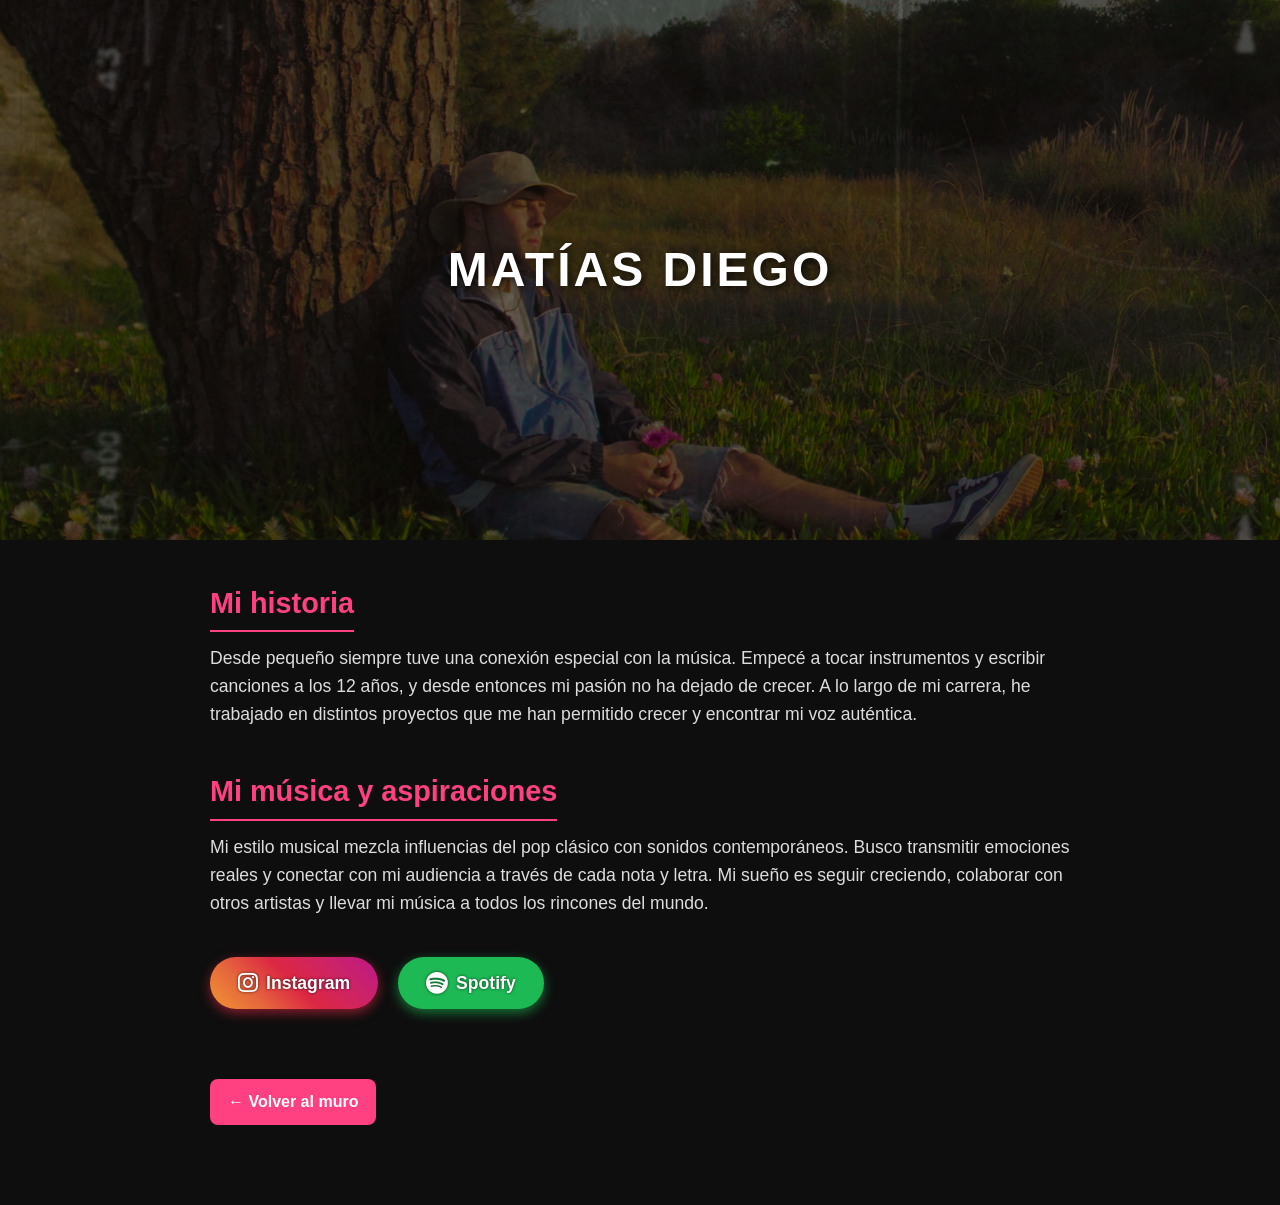
==== artistas/artista1.html @ 90d9c6c4 "First commit del sitio" ====
<!DOCTYPE html>
<html lang="es">
<head>
  <meta charset="UTF-8" />
  <meta name="viewport" content="width=device-width, initial-scale=1" />
  <title>Matías Diego - Duna Wall</title>
  <link rel="stylesheet" href="../estilos.css" />
 <link rel="stylesheet" href="https://cdnjs.cloudflare.com/ajax/libs/font-awesome/5.15.4/css/all.min.css" />

</head>
<body>

  <div class="fondo-artista artista1" style="background-image: url('../imgs/PortadaSueños.png');">
    <h1 class="nombre-artista">Matías Diego</h1>
  </div>

  <main class="contenido-artista">
    <section class="historia">
      <h2>Mi historia</h2>
      <p>
        Desde pequeño siempre tuve una conexión especial con la música. Empecé a tocar instrumentos y escribir canciones a los 12 años, y desde entonces mi pasión no ha dejado de crecer. A lo largo de mi carrera, he trabajado en distintos proyectos que me han permitido crecer y encontrar mi voz auténtica.
      </p>
    </section>

    <section class="gustos-aspiraciones">
      <h2>Mi música y aspiraciones</h2>
      <p>
        Mi estilo musical mezcla influencias del pop clásico con sonidos contemporáneos. Busco transmitir emociones reales y conectar con mi audiencia a través de cada nota y letra. Mi sueño es seguir creciendo, colaborar con otros artistas y llevar mi música a todos los rincones del mundo.
      </p>
    </section>

    <section class="redes">
  <div class="redes-sociales">
    <a href="https://www.instagram.com/matiasdieg0" target="_blank" rel="noopener" class="btn-instagram" aria-label="Instagram">
      <i class="fab fa-instagram" aria-hidden="true" style="margin-right:8px;"></i> Instagram
    </a>
    <a href="https://open.spotify.com/intl-es/artist/0KtIrfy35s11X9vIyHxHuf?si=-G4NPLi4QvWOQcf9jUeODQ" target="_blank" rel="noopener" class="btn-spotify" aria-label="Spotify">
      <i class="fab fa-spotify" aria-hidden="true" style="margin-right:8px;"></i> Spotify
    </a>
  </div>
</section>


    <a href="../index.html" class="volver">← Volver al muro</a>
  </main>

</body>
</html>
---- estilos.css ----
/* Reset básico */
* {
  margin: 0;
  padding: 0;
  box-sizing: border-box;
}

body {
  background-color: #0e0e0e;
  color: #f2f2f2;
  font-family: 'Segoe UI', Tahoma, Geneva, Verdana, sans-serif;
  line-height: 1.6;
}

/* HEADER */
.header {
  text-align: center;
  padding: 40px 20px 20px;
}

.logo {
  max-width: 200px;
  height: auto;
  margin-bottom: 30px;
  border-radius: 20px;
  box-shadow: 0 8px 30px rgba(255, 64, 129, 0.4);
  animation: aparecerLogo 1.5s ease forwards;
  opacity: 0;
  transform: translateY(-20px);
}

@keyframes aparecerLogo {
  to {
    opacity: 1;
    transform: translateY(0);
  }
}

.titulo-principal {
  font-size: 3rem;
  font-weight: 700;
  color: #ffffff;
  margin-bottom: 10px;
  text-transform: uppercase;
  letter-spacing: 2px;
}

.frase {
  font-size: 1.5rem;
  font-weight: 300;
  color: #ccc;
}






/* MURO DE ARTISTAS */
.muro {
  padding: 50px 20px;
}

.artistas-grid {
  display: grid;
  grid-template-columns: repeat(auto-fit, minmax(300px, 1fr));
  gap: 30px;
  max-width: 1400px;
  margin: 0 auto;
}

.artista-card {
  background-color: #1c1c1c;
  border-radius: 16px;
  overflow: hidden;
  text-decoration: none;
  color: #fff;
  box-shadow: 0 10px 25px rgba(0, 0, 0, 0.4);
  transition: transform 0.3s ease, box-shadow 0.3s ease;
}

.artista-card:hover {
  transform: scale(1.06);
  box-shadow: 0 14px 35px rgba(255, 0, 102, 0.5);
}

.artista-card img {
  width: 100%;
  height: 320px;
  object-fit: cover;
  object-position: center;
}

/* Para casos especiales como Matías Diego */
.artista-img.matias {
  object-position: center 80%;
}

.fondo-artista.artista1 {
  background-position: 65% 70%; /* Más a la derecha y un poco más abajo */
}

.fondo-artista.artista2 {
  background-position: 65% 40%; /* Más a la derecha y un poco más abajo */
}



.artista-card .info {
  padding: 20px;
}

.artista-card h2 {
  font-size: 1.6rem;
  margin-bottom: 10px;
}

.artista-card p {
  font-size: 1rem;
  color: #aaa;
}

/* FOOTER */
.footer {
  text-align: center;
  padding: 30px 20px;
  background-color: #111;
  font-size: 0.9rem;
  color: #777;
}

/* PÁGINA DE ARTISTA */

/* Fondo con foto y overlay */
.fondo-artista {
  position: relative;
  width: 100%;
  height: 60vh;
  background-position: center;
  background-repeat: no-repeat;
  background-size: cover;
  display: flex;
  align-items: center;
  justify-content: center;
  color: white;
}

.fondo-artista::before {
  content: '';
  position: absolute;
  top: 0; left: 0; right: 0; bottom: 0;
  background-color: rgba(0,0,0,0.6);
  z-index: 1;
}

.nombre-artista {
  position: relative;
  z-index: 2;
  font-size: 3rem;
  text-transform: uppercase;
  letter-spacing: 3px;
  font-weight: 700;
  text-shadow: 2px 2px 8px rgba(0,0,0,0.8);
}

/* Contenedor principal */
.contenido-artista {
  max-width: 900px;
  margin: 40px auto 80px;
  padding: 0 20px;
  color: #ddd;
}

.contenido-artista section {
  margin-bottom: 40px;
}

.contenido-artista h2 {
  color: #ff4081;
  font-weight: 600;
  margin-bottom: 12px;
  font-size: 1.8rem;
  border-bottom: 2px solid #ff4081;
  display: inline-block;
  padding-bottom: 4px;
}

.contenido-artista p {
  font-size: 1.1rem;
  line-height: 1.6;
}

/* Enlaces sociales */
.redes-sociales {
  display: flex;
  gap: 20px;
  margin-top: 10px;
}

.redes-sociales a {
  color: #ff4081;
  font-size: 2rem;
  text-decoration: none;
  transition: color 0.3s ease;
}

.redes-sociales a:hover {
  color: #e0407f;
}

/* Botón volver */
.volver {
  display: inline-block;
  margin-top: 30px;
  padding: 10px 18px;
  background-color: #ff4081;
  color: white;
  font-weight: bold;
  text-decoration: none;
  border-radius: 8px;
  transition: background-color 0.3s ease;
}

.volver:hover {
  background-color: #e0407f;
}

/* Responsive */
@media (max-width: 600px) {
  .nombre-artista {
    font-size: 2rem;
  }

  .contenido-artista {
    margin: 30px 15px 50px;
  }
}


.redes-sociales {
  display: flex;
  gap: 20px;
  margin-top: 10px;
}

.redes-sociales a {
  padding: 12px 28px;
  border-radius: 30px;
  font-weight: 600;
  text-decoration: none;
  color: white !important;       /* Forzar color blanco */
  font-size: 1.1rem;
  transition: background 0.3s ease, box-shadow 0.3s ease;
  display: inline-flex;
  align-items: center;
  justify-content: center;
  text-shadow: 0 0 3px rgba(0,0,0,0.7); /* Sombra para destacar texto */
}

/* Botón Instagram */
.btn-instagram {
  background: linear-gradient(45deg, #f09433 0%, #e6683c 25%, #dc2743 50%, #cc2366 75%, #bc1888 100%);
  box-shadow: 0 4px 12px rgba(220, 39, 67, 0.6);
}

.btn-instagram:hover {
  background: linear-gradient(45deg, #e6683c 0%, #dc2743 25%, #cc2366 50%, #bc1888 75%, #9d1489 100%);
  box-shadow: 0 6px 18px rgba(156, 20, 137, 0.8);
  color: white !important; /* Forzar blanco en hover */
}

/* Botón Spotify */
.btn-spotify {
  background: #1DB954;
  box-shadow: 0 4px 12px rgba(29, 185, 84, 0.6);
}

.btn-spotify:hover {
  background: #169f45;
  box-shadow: 0 6px 18px rgba(22, 159, 69, 0.8);
  color: white !important; /* Forzar blanco en hover */
}


.redes-sociales a i {
  color: white;
  font-size: 1.4rem;
  vertical-align: middle;
  margin-right: 8px;
  text-shadow: 0 0 3px rgba(0,0,0,0.7);
}
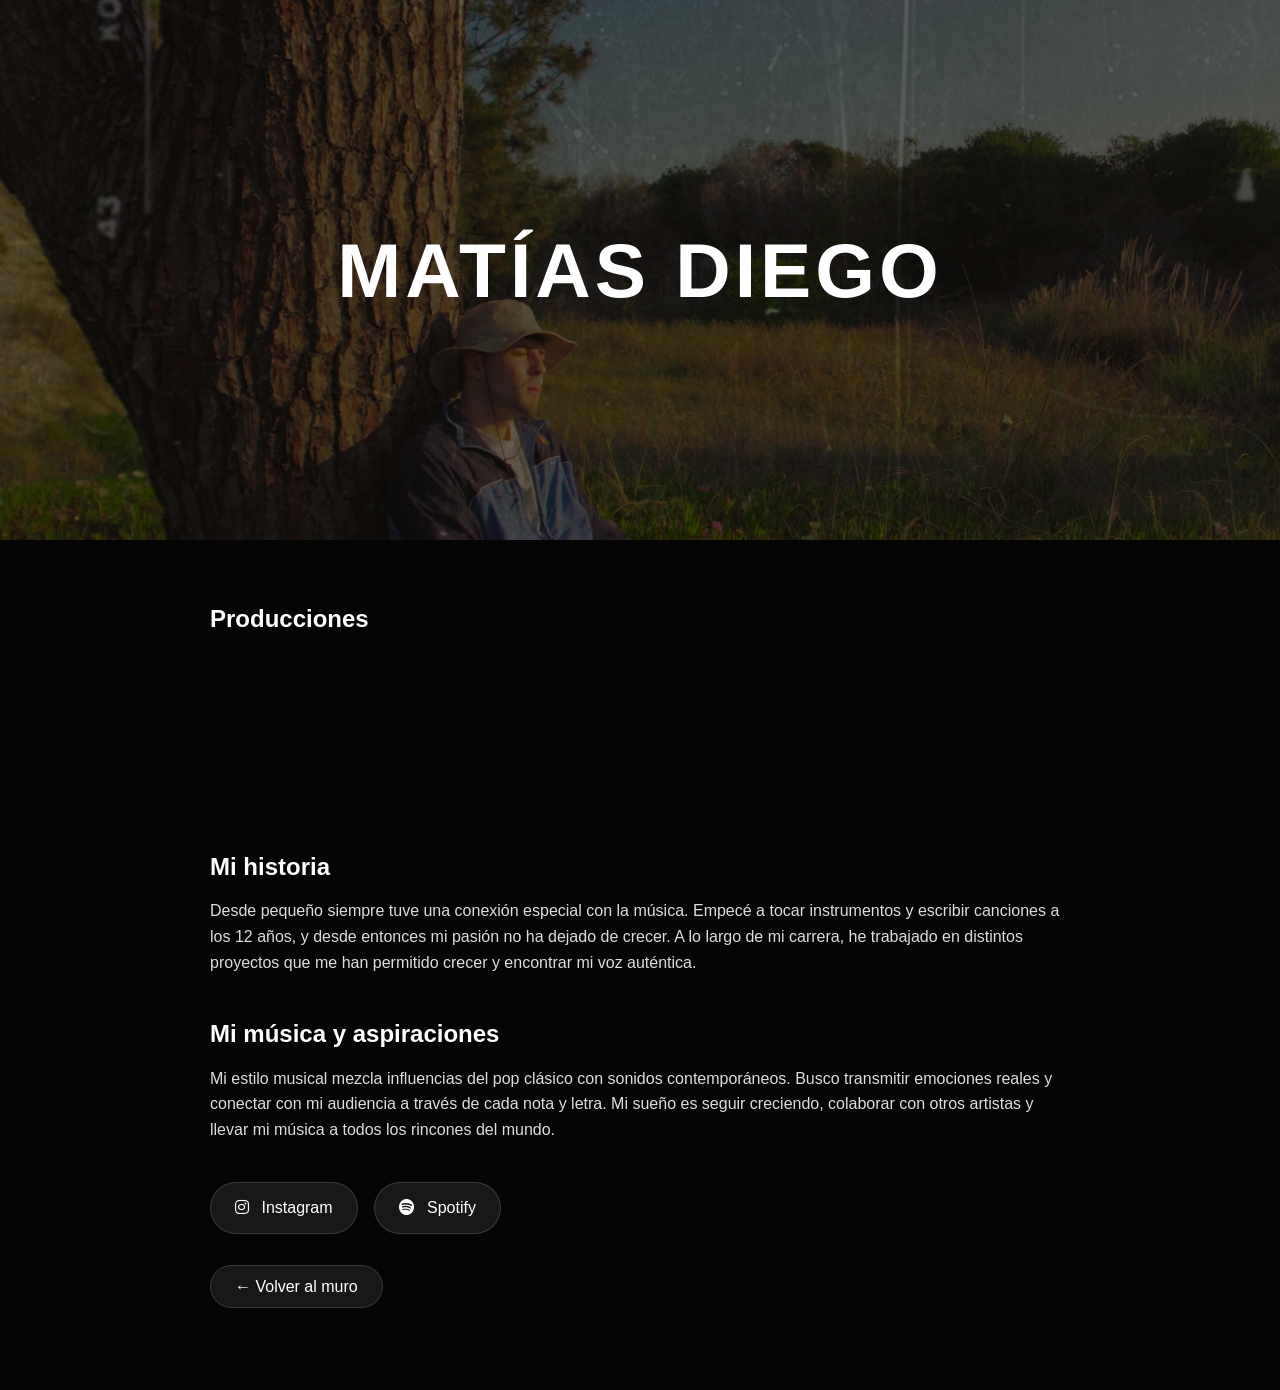
==== commit 03ddf5b0: "pruebas" ====
--- a/artistas/artista1.html
+++ b/artistas/artista1.html
@@ -15,6 +15,23 @@
   </div>
 
   <main class="contenido-artista">
+
+    <section class="videos">
+    <h2>Producciones</h2>
+
+    <div class="videos-grid">
+
+        <video autoplay muted loop playsinline>
+    <source src="../videos/0602.mp4" type="video/mp4">
+</video>
+
+        <video autoplay muted loop playsinline>
+    <source src="../videos/0603.mp4" type="video/mp4">
+</video>
+
+    </div>
+</section>
+
     <section class="historia">
       <h2>Mi historia</h2>
       <p>
--- a/estilos.css
+++ b/estilos.css
@@ -1,4 +1,3 @@
-/* Reset básico */
 * {
   margin: 0;
   padding: 0;
@@ -6,167 +5,195 @@
 }
 
 body {
-  background-color: #0e0e0e;
-  color: #f2f2f2;
+  background: #050505;
+  color: #fff;
   font-family: 'Segoe UI', Tahoma, Geneva, Verdana, sans-serif;
   line-height: 1.6;
 }
 
 /* HEADER */
 .header {
+  min-height: 80vh;
+  padding: 60px 20px;
+  display: flex;
+  flex-direction: column;
+  align-items: center;
+  justify-content: center;
   text-align: center;
-  padding: 40px 20px 20px;
+  background: radial-gradient(circle, #181818 0%, #050505 60%);
 }
 
 .logo {
-  max-width: 200px;
-  height: auto;
-  margin-bottom: 30px;
-  border-radius: 20px;
-  box-shadow: 0 8px 30px rgba(255, 64, 129, 0.4);
-  animation: aparecerLogo 1.5s ease forwards;
-  opacity: 0;
-  transform: translateY(-20px);
-}
-
-@keyframes aparecerLogo {
-  to {
-    opacity: 1;
-    transform: translateY(0);
-  }
+  width: 170px;
+  border-radius: 22px;
+  margin-bottom: 28px;
+  box-shadow: 0 0 40px rgba(255,255,255,0.18);
 }
 
 .titulo-principal {
-  font-size: 3rem;
-  font-weight: 700;
-  color: #ffffff;
-  margin-bottom: 10px;
+  font-size: clamp(4rem, 10vw, 8rem);
   text-transform: uppercase;
-  letter-spacing: 2px;
+  letter-spacing: 8px;
+  line-height: 1;
 }
 
 .frase {
-  font-size: 1.5rem;
+  margin-top: 18px;
+  font-size: clamp(1.1rem, 2vw, 1.5rem);
   font-weight: 300;
-  color: #ccc;
-}
-
-
-
-
-
-
-/* MURO DE ARTISTAS */
+  color: #cfcfcf;
+}
+
+/* MAIN */
 .muro {
-  padding: 50px 20px;
+  padding: 70px 7%;
+}
+
+/* FORMA DE TRABAJO */
+.forma-trabajo {
+  max-width: 1100px;
+  margin: 0 auto;
+}
+
+.forma-trabajo h2,
+.artistas-amigos h2 {
+  text-align: center;
+  font-size: clamp(2rem, 5vw, 3.5rem);
+  margin-bottom: 45px;
+  text-transform: uppercase;
+  letter-spacing: 3px;
+}
+
+.pasos-trabajo {
+  display: grid;
+  grid-template-columns: repeat(2, 1fr);
+  gap: 24px;
+}
+
+.paso {
+  background: #111;
+  border: 1px solid rgba(255,255,255,0.12);
+  border-radius: 22px;
+  padding: 28px;
+  box-shadow: 0 20px 45px rgba(0,0,0,0.45);
+  transition: 0.3s ease;
+}
+
+.paso:hover {
+  transform: translateY(-6px);
+  border-color: rgba(255,255,255,0.35);
+}
+
+.paso p {
+  color: #cfcfcf;
+}
+
+.paso strong {
+  color: #fff;
+}
+
+/* ARTISTAS */
+.artistas-amigos {
+  margin-top: 120px;
 }
 
 .artistas-grid {
+  max-width: 1200px;
+  margin: 0 auto;
   display: grid;
-  grid-template-columns: repeat(auto-fit, minmax(300px, 1fr));
-  gap: 30px;
-  max-width: 1400px;
-  margin: 0 auto;
+  grid-template-columns: repeat(auto-fit, minmax(280px, 1fr));
+  gap: 28px;
 }
 
 .artista-card {
-  background-color: #1c1c1c;
-  border-radius: 16px;
+  position: relative;
+  height: 430px;
+  display: block;
   overflow: hidden;
+  border-radius: 26px;
+  background: #111;
+  color: #fff;
   text-decoration: none;
-  color: #fff;
-  box-shadow: 0 10px 25px rgba(0, 0, 0, 0.4);
-  transition: transform 0.3s ease, box-shadow 0.3s ease;
+  box-shadow: 0 25px 60px rgba(0,0,0,0.6);
+  transition: 0.35s ease;
 }
 
 .artista-card:hover {
-  transform: scale(1.06);
-  box-shadow: 0 14px 35px rgba(255, 0, 102, 0.5);
+  transform: scale(1.03);
 }
 
 .artista-card img {
   width: 100%;
-  height: 320px;
+  height: 100%;
   object-fit: cover;
-  object-position: center;
-}
-
-/* Para casos especiales como Matías Diego */
+  transition: 0.45s ease;
+}
+
+.artista-card:hover img {
+  transform: scale(1.08);
+  filter: brightness(0.75);
+}
+
 .artista-img.matias {
   object-position: center 80%;
 }
 
-.fondo-artista.artista1 {
-  background-position: 65% 70%; /* Más a la derecha y un poco más abajo */
-}
-
-.fondo-artista.artista2 {
-  background-position: 65% 40%; /* Más a la derecha y un poco más abajo */
-}
-
-
-
-.artista-card .info {
-  padding: 20px;
-}
-
-.artista-card h2 {
-  font-size: 1.6rem;
-  margin-bottom: 10px;
-}
-
-.artista-card p {
-  font-size: 1rem;
-  color: #aaa;
+.info {
+  position: absolute;
+  left: 0;
+  bottom: 0;
+  width: 100%;
+  padding: 28px;
+  background: linear-gradient(to top, rgba(0,0,0,0.95), transparent);
+}
+
+.info h2 {
+  font-size: 1.8rem;
+  margin-bottom: 6px;
+}
+
+.info p {
+  color: #ccc;
 }
 
 /* FOOTER */
 .footer {
+  padding: 35px 20px;
   text-align: center;
-  padding: 30px 20px;
-  background-color: #111;
-  font-size: 0.9rem;
+  background: #030303;
   color: #777;
-}
-
-/* PÁGINA DE ARTISTA */
-
-/* Fondo con foto y overlay */
+  border-top: 1px solid rgba(255,255,255,0.08);
+}
+
+/* PÁGINAS DE ARTISTA */
 .fondo-artista {
   position: relative;
-  width: 100%;
   height: 60vh;
+  background-size: cover;
   background-position: center;
-  background-repeat: no-repeat;
-  background-size: cover;
   display: flex;
   align-items: center;
   justify-content: center;
-  color: white;
 }
 
 .fondo-artista::before {
   content: '';
   position: absolute;
-  top: 0; left: 0; right: 0; bottom: 0;
-  background-color: rgba(0,0,0,0.6);
-  z-index: 1;
+  inset: 0;
+  background: rgba(0,0,0,0.6);
 }
 
 .nombre-artista {
   position: relative;
   z-index: 2;
-  font-size: 3rem;
+  font-size: clamp(2.5rem, 6vw, 5rem);
   text-transform: uppercase;
-  letter-spacing: 3px;
-  font-weight: 700;
-  text-shadow: 2px 2px 8px rgba(0,0,0,0.8);
-}
-
-/* Contenedor principal */
+  letter-spacing: 4px;
+}
+
 .contenido-artista {
   max-width: 900px;
-  margin: 40px auto 80px;
+  margin: 60px auto 90px;
   padding: 0 20px;
   color: #ddd;
 }
@@ -176,120 +203,138 @@
 }
 
 .contenido-artista h2 {
-  color: #ff4081;
-  font-weight: 600;
+  color: #fff;
   margin-bottom: 12px;
-  font-size: 1.8rem;
-  border-bottom: 2px solid #ff4081;
-  display: inline-block;
-  padding-bottom: 4px;
-}
-
-.contenido-artista p {
-  font-size: 1.1rem;
-  line-height: 1.6;
-}
-
-/* Enlaces sociales */
+}
+
 .redes-sociales {
   display: flex;
-  gap: 20px;
-  margin-top: 10px;
-}
-
-.redes-sociales a {
-  color: #ff4081;
-  font-size: 2rem;
+  gap: 16px;
+  flex-wrap: wrap;
+}
+
+.redes-sociales a,
+.volver {
+  padding: 12px 24px;
+  border-radius: 999px;
+  color: white !important;
   text-decoration: none;
-  transition: color 0.3s ease;
-}
-
-.redes-sociales a:hover {
-  color: #e0407f;
-}
-
-/* Botón volver */
-.volver {
-  display: inline-block;
-  margin-top: 30px;
-  padding: 10px 18px;
-  background-color: #ff4081;
-  color: white;
-  font-weight: bold;
-  text-decoration: none;
-  border-radius: 8px;
-  transition: background-color 0.3s ease;
-}
-
+  background: #181818;
+  border: 1px solid rgba(255,255,255,0.15);
+}
+
+.redes-sociales a:hover,
 .volver:hover {
-  background-color: #e0407f;
-}
-
-/* Responsive */
-@media (max-width: 600px) {
-  .nombre-artista {
-    font-size: 2rem;
-  }
-
-  .contenido-artista {
-    margin: 30px 15px 50px;
-  }
-}
-
-
-.redes-sociales {
-  display: flex;
-  gap: 20px;
-  margin-top: 10px;
-}
-
-.redes-sociales a {
-  padding: 12px 28px;
-  border-radius: 30px;
-  font-weight: 600;
-  text-decoration: none;
-  color: white !important;       /* Forzar color blanco */
-  font-size: 1.1rem;
-  transition: background 0.3s ease, box-shadow 0.3s ease;
-  display: inline-flex;
-  align-items: center;
-  justify-content: center;
-  text-shadow: 0 0 3px rgba(0,0,0,0.7); /* Sombra para destacar texto */
-}
-
-/* Botón Instagram */
-.btn-instagram {
-  background: linear-gradient(45deg, #f09433 0%, #e6683c 25%, #dc2743 50%, #cc2366 75%, #bc1888 100%);
-  box-shadow: 0 4px 12px rgba(220, 39, 67, 0.6);
-}
-
-.btn-instagram:hover {
-  background: linear-gradient(45deg, #e6683c 0%, #dc2743 25%, #cc2366 50%, #bc1888 75%, #9d1489 100%);
-  box-shadow: 0 6px 18px rgba(156, 20, 137, 0.8);
-  color: white !important; /* Forzar blanco en hover */
-}
-
-/* Botón Spotify */
-.btn-spotify {
-  background: #1DB954;
-  box-shadow: 0 4px 12px rgba(29, 185, 84, 0.6);
-}
-
-.btn-spotify:hover {
-  background: #169f45;
-  box-shadow: 0 6px 18px rgba(22, 159, 69, 0.8);
-  color: white !important; /* Forzar blanco en hover */
-}
-
-
-.redes-sociales a i {
-  color: white;
-  font-size: 1.4rem;
-  vertical-align: middle;
-  margin-right: 8px;
-  text-shadow: 0 0 3px rgba(0,0,0,0.7);
-}
-
-
-
-
+  background: #fff;
+  color: #000 !important;
+}
+
+/* RESPONSIVE */
+@media (max-width: 768px) {
+  .header {
+    min-height: 70vh;
+  }
+
+  .logo {
+    width: 135px;
+  }
+
+  .titulo-principal {
+    letter-spacing: 4px;
+  }
+
+  .muro {
+    padding: 50px 20px;
+  }
+
+  .pasos-trabajo {
+    grid-template-columns: 1fr;
+  }
+
+  .artista-card {
+    height: 360px;
+  }
+}
+
+/* NAV */
+
+.nav {
+    position: sticky;
+    top: 0;
+    z-index: 100;
+    background: rgba(5,5,5,0.95);
+    backdrop-filter: blur(10px);
+    padding: 20px;
+    display: flex;
+    justify-content: center;
+    gap: 40px;
+}
+
+.nav a {
+    color: white;
+    text-decoration: none;
+    text-transform: uppercase;
+    letter-spacing: 2px;
+    transition: .3s;
+}
+
+.nav a:hover {
+    opacity: .6;
+}
+
+/* PORTFOLIO */
+
+.portfolio {
+    margin-top: 80px;
+}
+
+.portfolio h2 {
+    text-align: center;
+    font-size: 3rem;
+    margin-bottom: 50px;
+    text-transform: uppercase;
+}
+
+.portfolio-grid {
+    max-width: 1400px;
+    margin: auto;
+    display: grid;
+    grid-template-columns: repeat(2, 1fr);
+    gap: 15px;
+}
+
+.portfolio-grid img,
+.portfolio-grid video {
+    width: 100%;
+    height: 350px;
+    object-fit: cover;
+    border-radius: 18px;
+    transition: .4s;
+}
+
+.portfolio-grid img:hover,
+.portfolio-grid video:hover {
+    transform: scale(1.03);
+}
+
+.header-secundario {
+    text-align: center;
+    padding: 120px 20px 80px;
+}
+
+.header-secundario h1 {
+    font-size: 4rem;
+    margin-bottom: 10px;
+}
+
+.header-secundario p {
+    color: #bdbdbd;
+}
+
+@media (max-width: 900px) {
+
+    .portfolio-grid {
+        grid-template-columns: 1fr;
+    }
+
+}
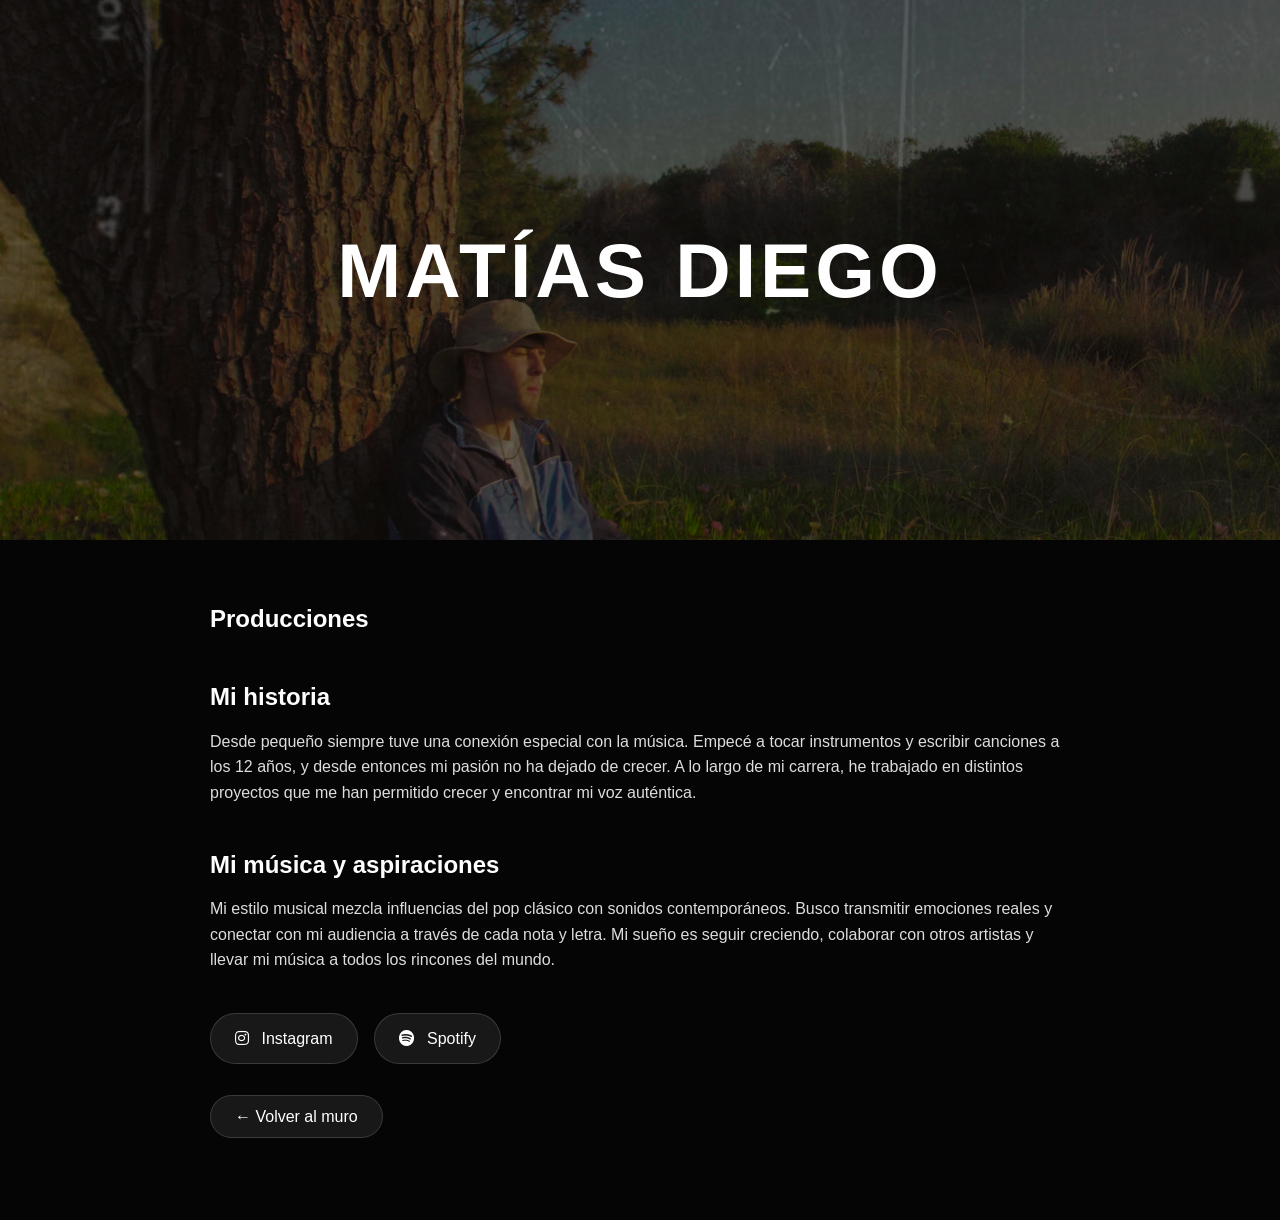
==== commit 8f3a3b48: "mas livianos" ====
--- a/artistas/artista1.html
+++ b/artistas/artista1.html
@@ -21,13 +21,7 @@
 
     <div class="videos-grid">
 
-        <video autoplay muted loop playsinline>
-    <source src="../videos/0602.mp4" type="video/mp4">
-</video>
-
-        <video autoplay muted loop playsinline>
-    <source src="../videos/0603.mp4" type="video/mp4">
-</video>
+     
 
     </div>
 </section>
